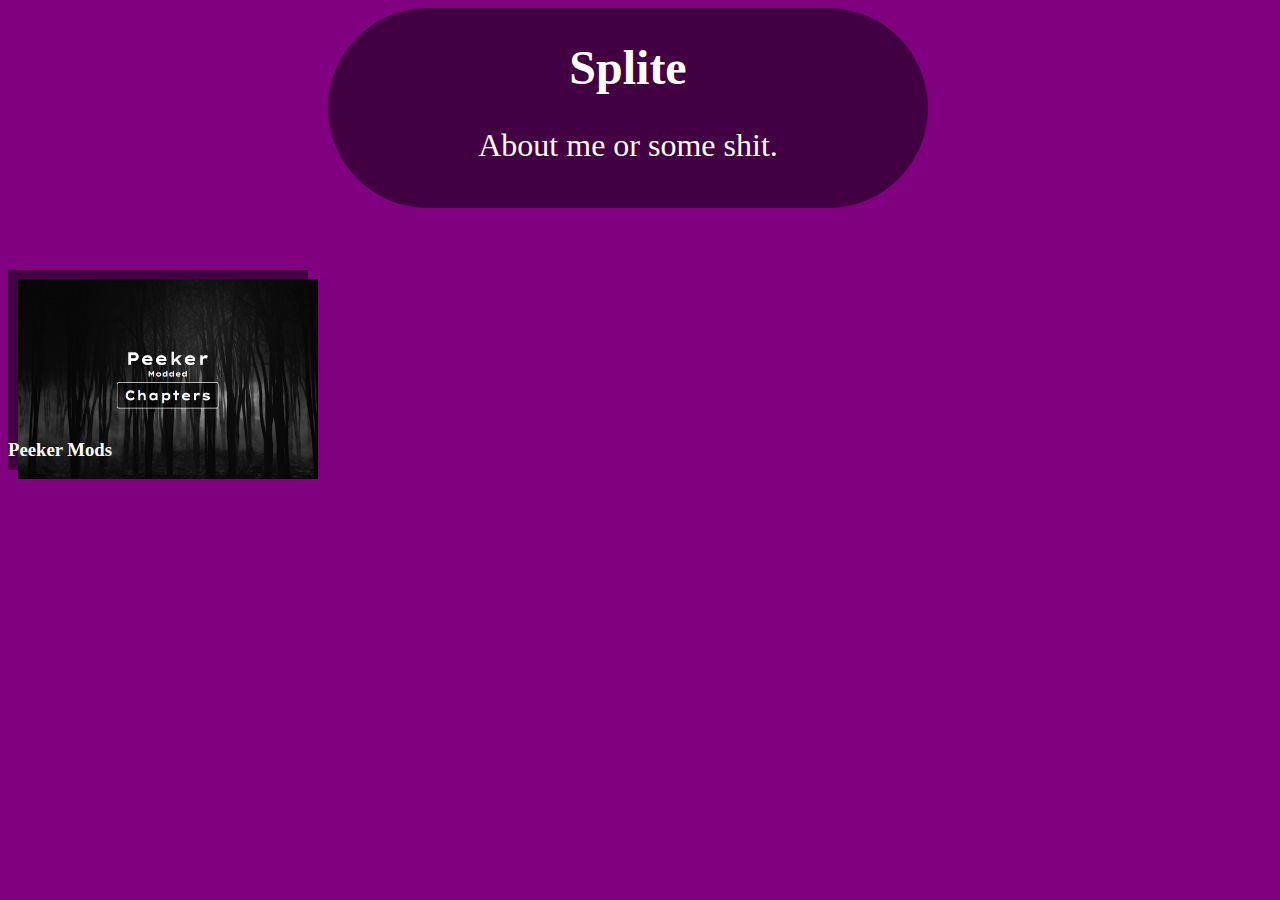
==== index.html @ e06360d0 "Added Hompage and Peeker mods" ====
<!DOCTYPE html>
<html lang="en" dir="ltr">
  <head>
    <meta charset="utf-8">
    <title>Splite Site | Home</title>
    <link rel="stylesheet" href="css/index.css">
  </head>
  <body>
    <div class="about">
      <h1 class="head">Splite</h1>
      <p class="desc">About me or some shit.</p>
    </div>
    <div class="projects">
      <div class="cell">
        <a href="peekerMods/index.html">
          <img src="img/peekerMods.png" alt="peeker mods">
          <h3>Peeker Mods</h3>
        </a>
      </div>
    </div>
  </body>
</html>
---- css/index.css ----
body {
    background-color: purple;
}

.about {
    background-color: rgb(66, 0, 66);
    position: absolute;
    align-items: center;
    text-align: center;
    width: 600px;
    height: 200px;
    border-radius: 100px;
    margin-left: 25%;
}

.head {
    color: white;
    position: relative;
    font-size: 48px;
}

.desc {
    color: white;
    font-size: 32px;
}

.projects {
    background-color: rgb(0, 48, 63);
    position: absolute;
    top: 30%;
    width: 80%;
}

.cell  {
    position: absolute;
    background-color: rgb(66, 0, 66);
    align-content: center;
    width: 300px;
    height: 200px;
    z-index: -1;
}

.cell img {
    position: absolute;
    display: inline;
    align-self: center;
    width: 300px;
    height: 200px;
    margin: 10px;
    z-index: -1;
}

.cell h3 {
    color: white;
    position: absolute;
    top: 150px;
    text-align: center;
}
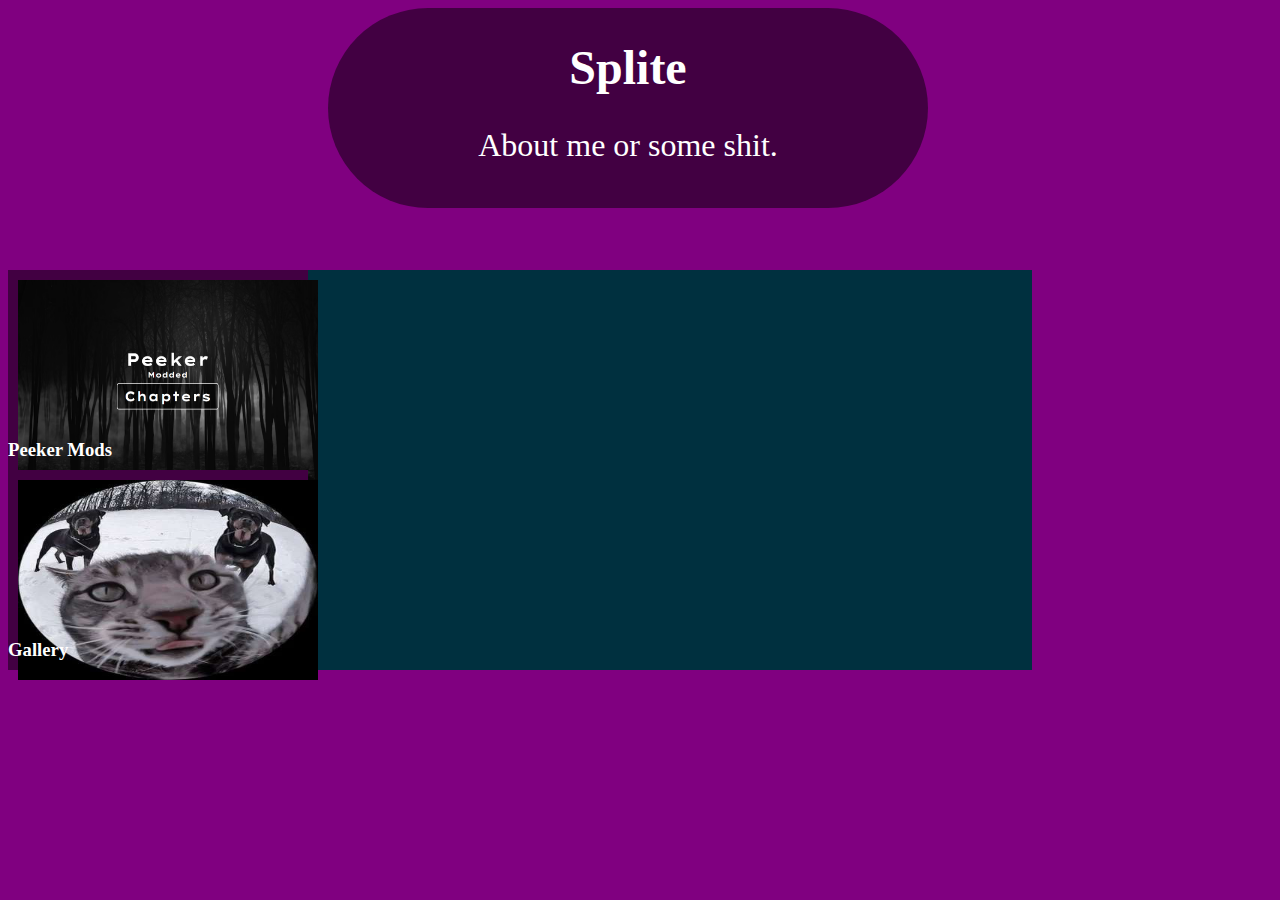
==== commit fc013cb4: "Add Gallery" ====
--- a/index.html
+++ b/index.html
@@ -17,6 +17,12 @@
           <h3>Peeker Mods</h3>
         </a>
       </div>
+      <div class="cell">
+        <a href="gallery/index.html">
+          <img src="gallery/img/dis4.jpg" alt="gallery">
+          <h3>Gallery</h3>
+        </a>
+      </div>
     </div>
   </body>
 </html>
--- a/css/index.css
+++ b/css/index.css
@@ -1,58 +1,59 @@
-body {
-    background-color: purple;
-}
-
-.about {
-    background-color: rgb(66, 0, 66);
-    position: absolute;
-    align-items: center;
-    text-align: center;
-    width: 600px;
-    height: 200px;
-    border-radius: 100px;
-    margin-left: 25%;
-}
-
-.head {
-    color: white;
-    position: relative;
-    font-size: 48px;
-}
-
-.desc {
-    color: white;
-    font-size: 32px;
-}
-
-.projects {
-    background-color: rgb(0, 48, 63);
-    position: absolute;
-    top: 30%;
-    width: 80%;
-}
-
-.cell  {
-    position: absolute;
-    background-color: rgb(66, 0, 66);
-    align-content: center;
-    width: 300px;
-    height: 200px;
-    z-index: -1;
-}
-
-.cell img {
-    position: absolute;
-    display: inline;
-    align-self: center;
-    width: 300px;
-    height: 200px;
-    margin: 10px;
-    z-index: -1;
-}
-
-.cell h3 {
-    color: white;
-    position: absolute;
-    top: 150px;
-    text-align: center;
+body {
+    background-color: purple;
+}
+
+.about {
+    background-color: rgb(66, 0, 66);
+    position: absolute;
+    align-items: center;
+    text-align: center;
+    width: 600px;
+    height: 200px;
+    border-radius: 100px;
+    margin-left: 25%;
+}
+
+.head {
+    color: white;
+    position: relative;
+    font-size: 48px;
+}
+
+.desc {
+    color: white;
+    font-size: 32px;
+}
+
+.projects {
+    background-color: rgb(0, 48, 63);
+    position: absolute;
+    top: 30%;
+    width: 80%;
+}
+
+.cell  {
+    position: relative;
+    background-color: rgb(66, 0, 66);
+    align-content: center;
+    width: 300px;
+    height: 200px;
+    z-index: 0;
+}
+
+.cell img {
+    position: relative;
+    display: inline;
+    align-self: center;
+    width: 300px;
+    height: 200px;
+    margin: 10px;
+    z-index: 1;
+}
+
+.cell h3 {
+    color: white;
+    position: absolute;
+    top: 150px;
+    text-align: center;
+    z-index: 2;
 }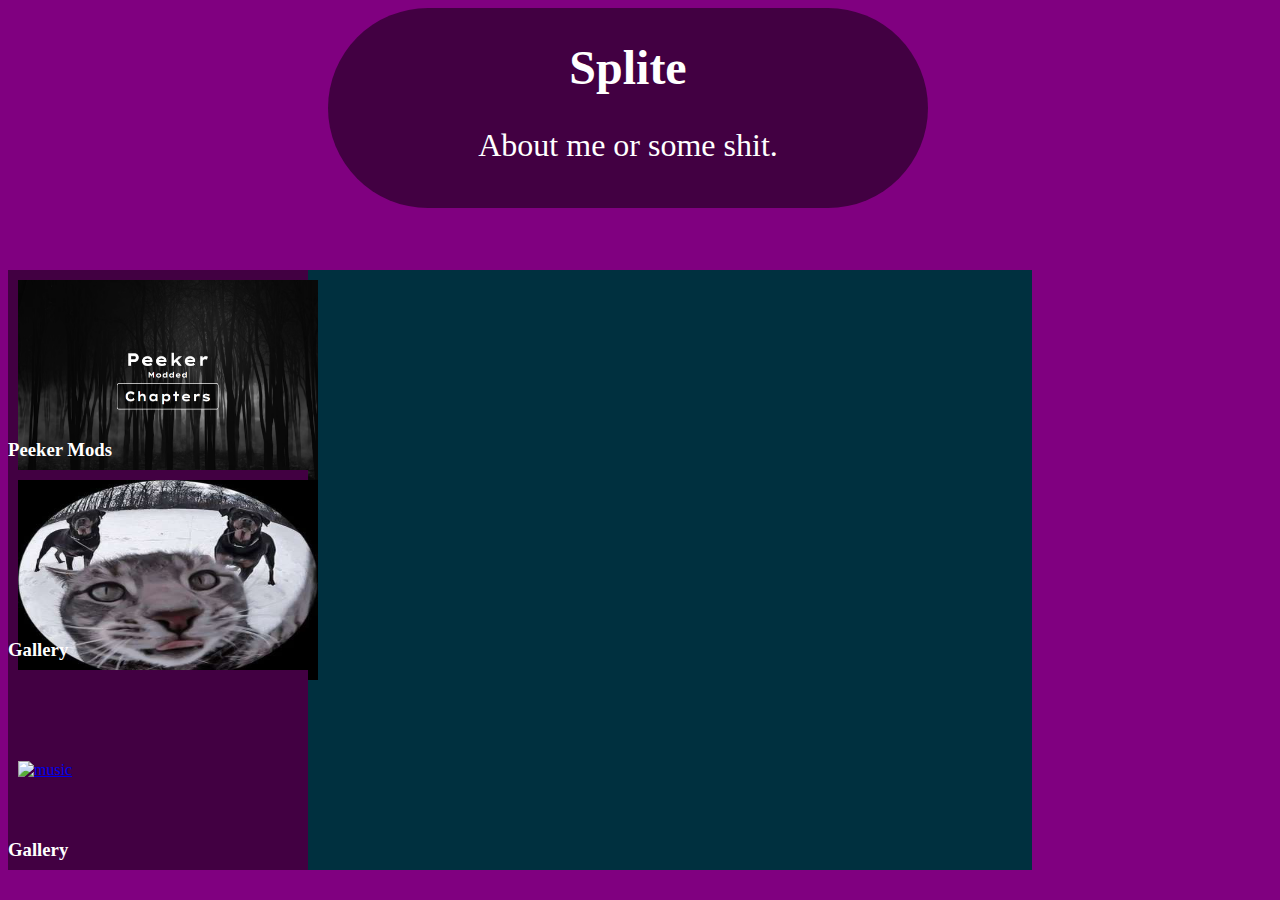
==== commit 77e5f163: "Update index.html" ====
--- a/index.html
+++ b/index.html
@@ -23,6 +23,12 @@
           <h3>Gallery</h3>
         </a>
       </div>
+      <div class="cell">
+        <a href="music/index.html">
+          <img src="img/music.jpg" alt="music">
+          <h3>Gallery</h3>
+        </a>
+      </div>
     </div>
   </body>
 </html>
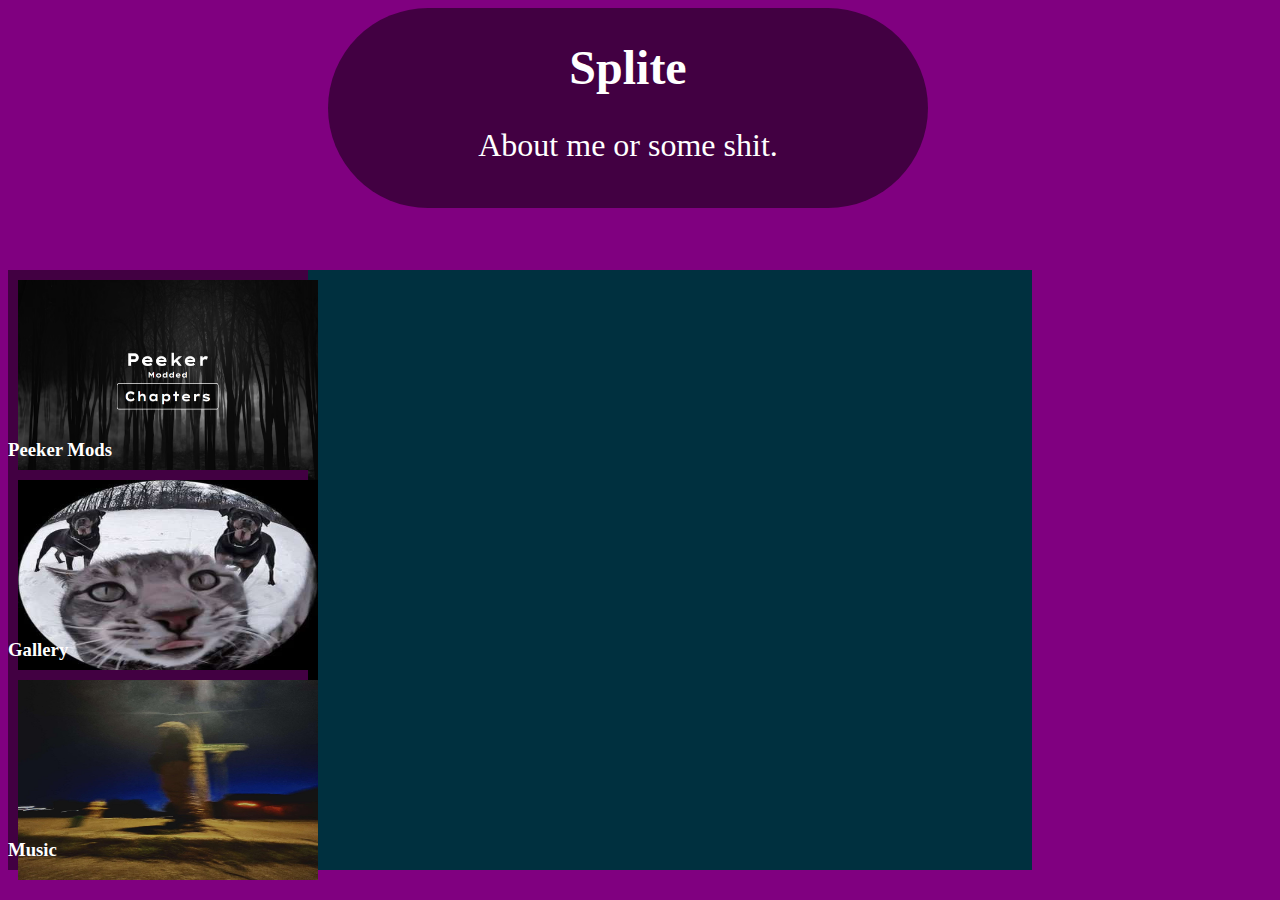
==== commit ebb0b839: "Update index.html" ====
--- a/index.html
+++ b/index.html
@@ -26,7 +26,7 @@
       <div class="cell">
         <a href="music/index.html">
           <img src="img/music.jpg" alt="music">
-          <h3>Gallery</h3>
+          <h3>Music</h3>
         </a>
       </div>
     </div>
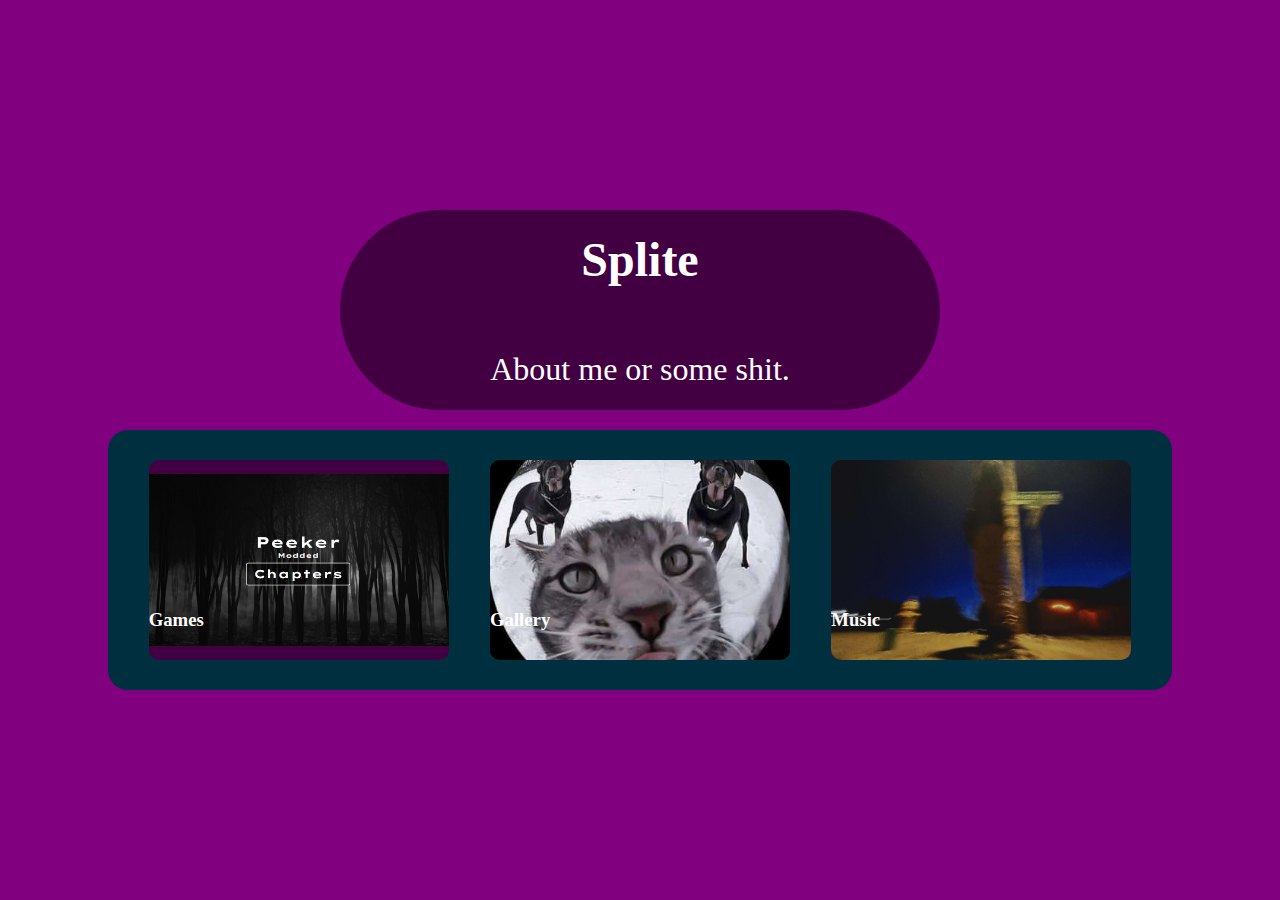
==== commit 44e6fae0: "Update index.html" ====
--- a/index.html
+++ b/index.html
@@ -12,9 +12,9 @@
     </div>
     <div class="projects">
       <div class="cell">
-        <a href="peekerMods/index.html">
-          <img src="img/peekerMods.png" alt="peeker mods">
-          <h3>Peeker Mods</h3>
+        <a href="https://splite.itch.io">
+          <img src="img/peekerMods.png" alt="Games">
+          <h3>Games</h3>
         </a>
       </div>
       <div class="cell">
--- a/css/index.css
+++ b/css/index.css
@@ -1,21 +1,28 @@
 body {
     background-color: purple;
+    display: flex;
+    flex-direction: column;
+    align-items: center;
+    justify-content: center;
+    min-height: 100vh;
+    margin: 0;
 }
 
 .about {
     background-color: rgb(66, 0, 66);
-    position: absolute;
-    align-items: center;
     text-align: center;
     width: 600px;
     height: 200px;
     border-radius: 100px;
-    margin-left: 25%;
+    margin-bottom: 20px;
+    display: flex;
+    flex-direction: column;
+    align-items: center;
+    justify-content: center;
 }
 
 .head {
     color: white;
-    position: relative;
     font-size: 48px;
 }
 
@@ -26,34 +33,39 @@
 
 .projects {
     background-color: rgb(0, 48, 63);
-    position: absolute;
-    top: 30%;
     width: 80%;
+    display: flex;
+    justify-content: space-around;
+    flex-wrap: wrap;
+    padding: 20px;
+    border-radius: 20px;
 }
 
-.cell  {
-    position: relative;
+.cell {
     background-color: rgb(66, 0, 66);
-    align-content: center;
     width: 300px;
     height: 200px;
-    z-index: 0;
+    display: flex;
+    flex-direction: column;
+    align-items: center;
+    justify-content: center;
+    margin: 10px;
+    border-radius: 10px;
+    overflow: hidden;
+    position: relative;
 }
 
 .cell img {
-    position: relative;
-    display: inline;
-    align-self: center;
-    width: 300px;
-    height: 200px;
-    margin: 10px;
+    width: 100%;
+    height: 100%;
+    object-fit: cover;
     z-index: 1;
 }
 
 .cell h3 {
     color: white;
     position: absolute;
-    top: 150px;
+    bottom: 10px;
     text-align: center;
     z-index: 2;
-}+}
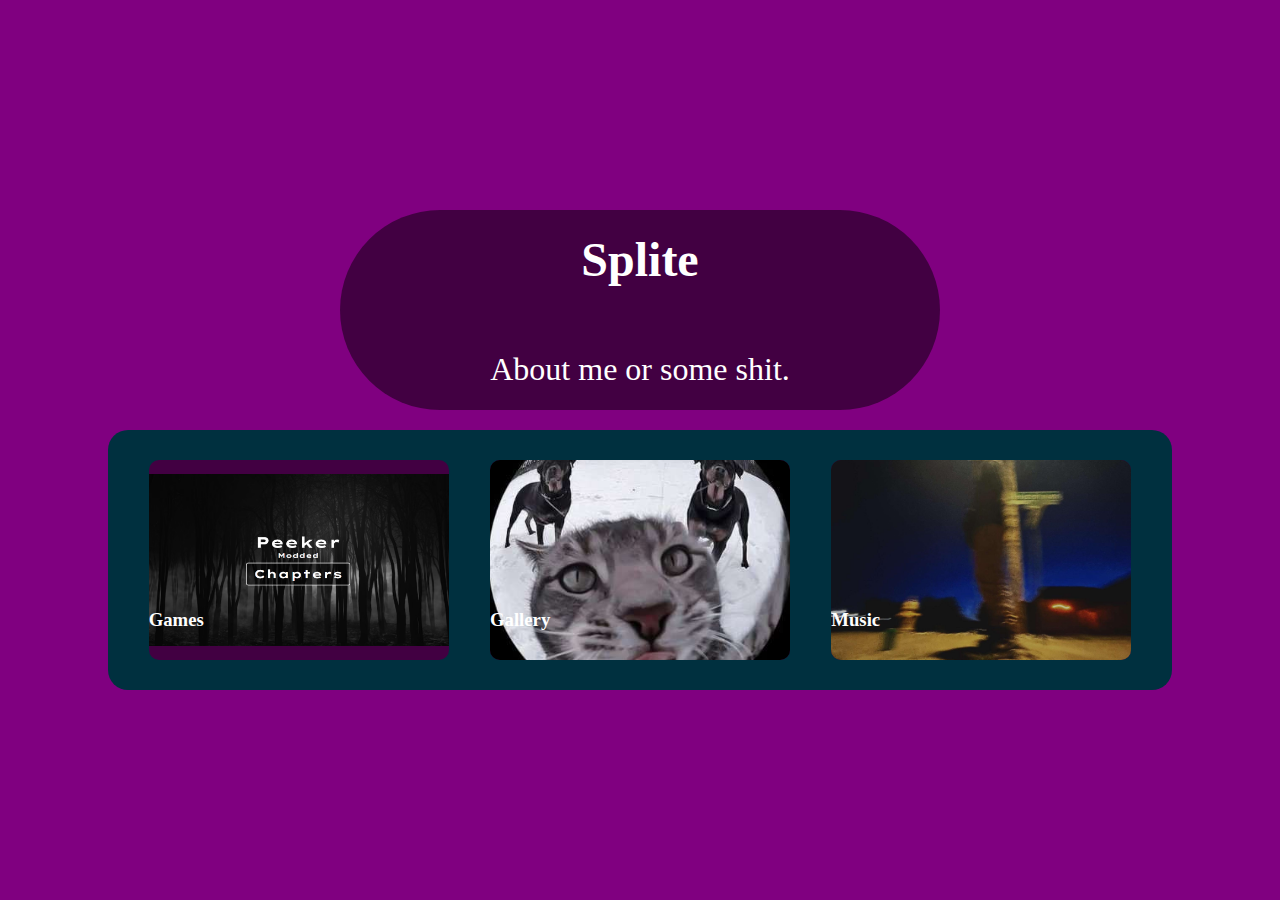
==== commit fcdf2066: "Update index.html" ====
--- a/index.html
+++ b/index.html
@@ -1,34 +1,34 @@
 <!DOCTYPE html>
 <html lang="en" dir="ltr">
-  <head>
+<head>
     <meta charset="utf-8">
     <title>Splite Site | Home</title>
     <link rel="stylesheet" href="css/index.css">
-  </head>
-  <body>
+</head>
+<body>
     <div class="about">
-      <h1 class="head">Splite</h1>
-      <p class="desc">About me or some shit.</p>
+        <h1 class="head">Splite</h1>
+        <p class="desc">About me or some shit.</p>
     </div>
     <div class="projects">
-      <div class="cell">
-        <a href="https://splite.itch.io">
-          <img src="img/peekerMods.png" alt="Games">
-          <h3>Games</h3>
-        </a>
-      </div>
-      <div class="cell">
-        <a href="gallery/index.html">
-          <img src="gallery/img/dis4.jpg" alt="gallery">
-          <h3>Gallery</h3>
-        </a>
-      </div>
-      <div class="cell">
-        <a href="music/index.html">
-          <img src="img/music.jpg" alt="music">
-          <h3>Music</h3>
-        </a>
-      </div>
+        <div class="cell">
+            <a href="https://splite.itch.io">
+                <img src="img/peekerMods.png" alt="games">
+                <h3>Games</h3>
+            </a>
+        </div>
+        <div class="cell">
+            <a href="gallery/index.html">
+                <img src="gallery/img/dis4.jpg" alt="gallery">
+                <h3>Gallery</h3>
+            </a>
+        </div>
+        <div class="cell">
+            <a href="music/index.html">
+                <img src="img/music.jpg" alt="music">
+                <h3>Music</h3>
+            </a>
+        </div>
     </div>
-  </body>
+</body>
 </html>
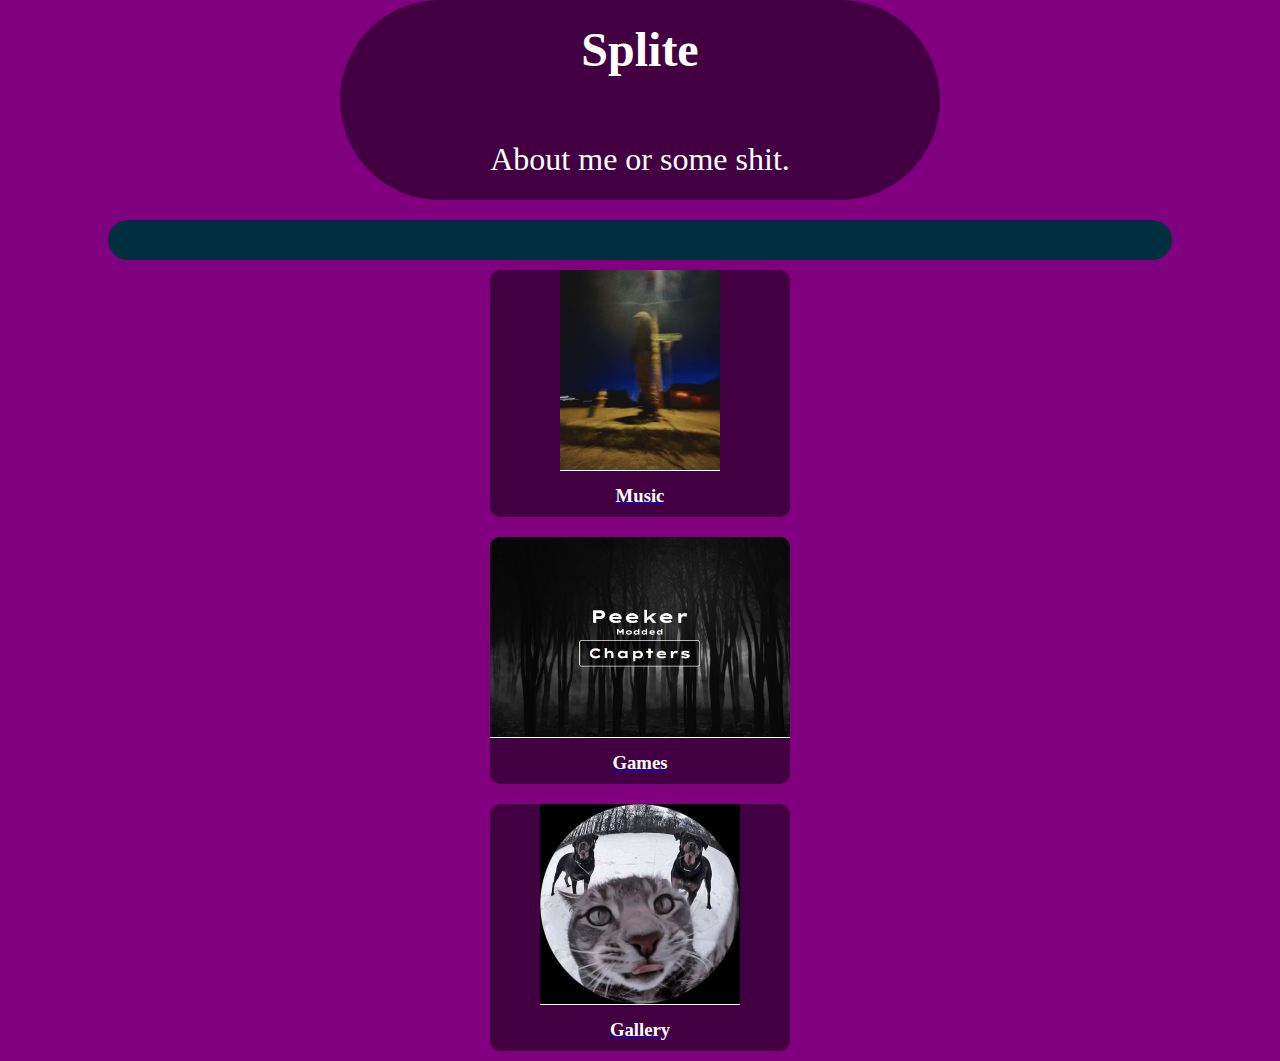
==== commit f22f1397: "Update index.html" ====
--- a/index.html
+++ b/index.html
@@ -11,6 +11,13 @@
         <p class="desc">About me or some shit.</p>
     </div>
     <div class="projects">
+        </div>
+        <div class="cell">
+            <a href="music/index.html">
+                <img src="img/music.jpg" alt="music">
+                <h3>Music</h3>
+            </a>
+        </div>
         <div class="cell">
             <a href="https://splite.itch.io">
                 <img src="img/peekerMods.png" alt="games">
@@ -22,13 +29,6 @@
                 <img src="gallery/img/dis4.jpg" alt="gallery">
                 <h3>Gallery</h3>
             </a>
-        </div>
-        <div class="cell">
-            <a href="music/index.html">
-                <img src="img/music.jpg" alt="music">
-                <h3>Music</h3>
-            </a>
-        </div>
     </div>
 </body>
 </html>
--- a/css/index.css
+++ b/css/index.css
@@ -44,7 +44,7 @@
 .cell {
     background-color: rgb(66, 0, 66);
     width: 300px;
-    height: 200px;
+    height: auto;
     display: flex;
     flex-direction: column;
     align-items: center;
@@ -57,15 +57,13 @@
 
 .cell img {
     width: 100%;
-    height: 100%;
+    height: 200px;
     object-fit: cover;
-    z-index: 1;
+    border-bottom: 1px solid white;
 }
 
 .cell h3 {
     color: white;
-    position: absolute;
-    bottom: 10px;
+    margin: 10px 0;
     text-align: center;
-    z-index: 2;
 }
